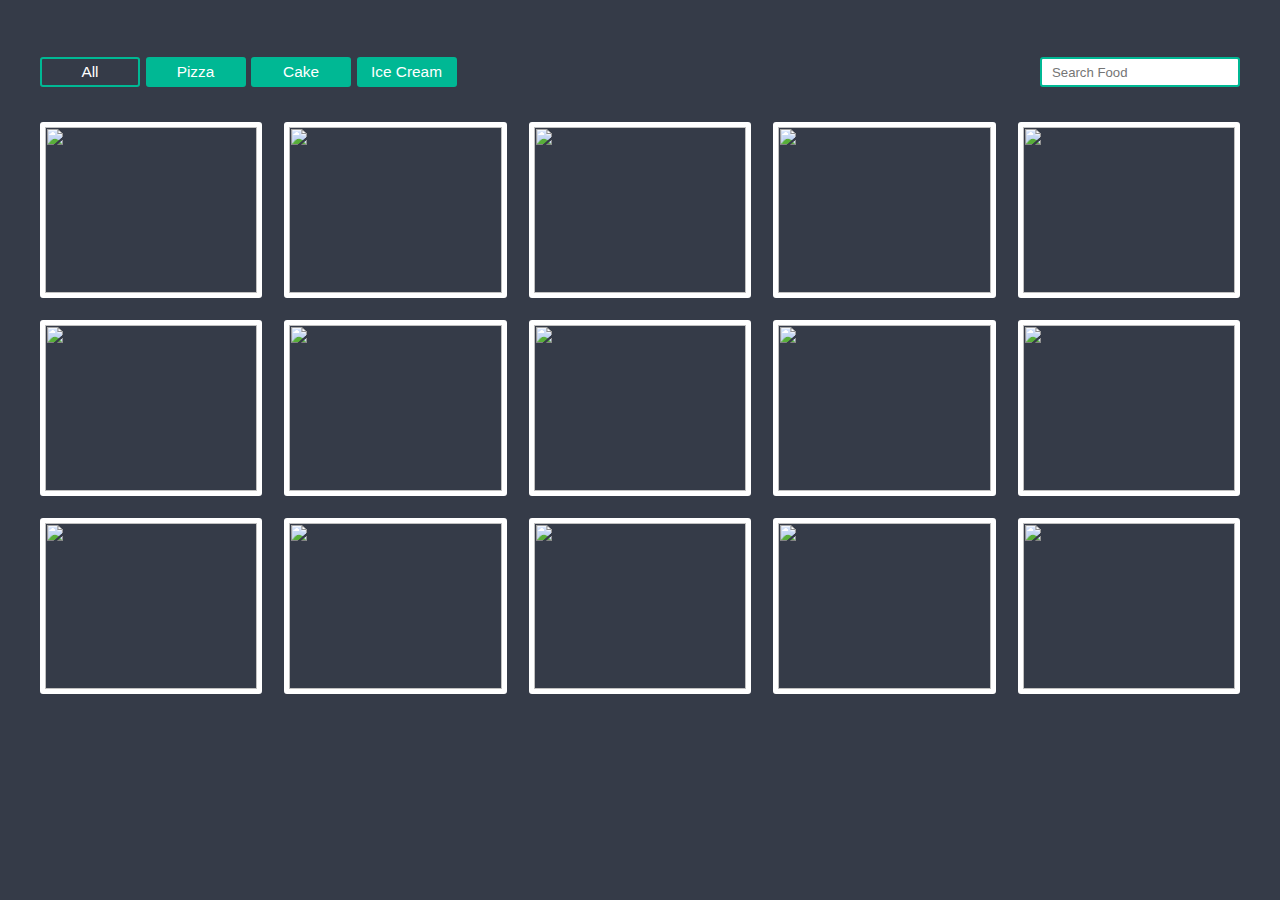
==== index.html @ 1e8c80b7 "Rename product filter.html to index.html" ====
<!DOCTYPE html>
<html>
<head>
	<meta charset="utf-8">
	<meta name="viewport" content="width=device-width, initial-scale=1">
	<title>Product Filter</title>
	<link rel="stylesheet" type="text/css" href="product filter.css">
</head>
<body>
	<div class="control">

		<div class="btn-grp">
		<button class="btn btn-clicked" data-filter="all">All</button>
		<button class="btn" data-filter="pizza">Pizza</button>
		<button class="btn" data-filter="cake">Cake</button>
		<button class="btn" data-filter="icecream">Ice Cream</button>
	</div>

		<input type="text" id="search" placeholder="Search Food">
	</div>

	<div class="container">
			<div class="box" data-item="cake">
				<img src="d:ragul/cake1.jfif">
			</div>
			<div class="box" data-item="pizza">
				<img src="d:ragul/pizza2.jfif">
			</div>
			<div class="box" data-item="cake">
				<img src="d:ragul/cake3.jfif">
			</div>
			<div class="box" data-item="cake"><img src="d:ragul/cake4.jfif">
			</div>
			<div class="box" data-item="icecream">
				<img src="d:ragul/icecream2.jfif">
			</div>


			<div class="box" data-item="pizza">
				<img src="d:ragul/pizza5.jfif">
			</div>
			<div class="box" data-item="pizza">
				<img src="d:ragul/pizza1.jfif">
			</div>
			<div class="box" data-item="icecream">
				<img src="d:ragul/icecream3.jfif">
			</div>
			<div class="box" data-item="pizza">
				<img src="d:ragul/pizza3.jfif">
			</div>
			<div class="box" data-item="icecream">
				<img src="d:ragul/icecream4.jfif">
			</div>
	

			<div class="box" data-item="icecream">
				<img src="d:ragul/icecream1.jfif">
			</div>
			<div class="box" data-item="cake">
				<img src="d:ragul/cake5.jfif">
			</div>
			<div class="box" data-item="cake">
				<img src="d:ragul/cake2.png">
			</div>
			<div class="box" data-item="pizza">
				<img src="d:ragul/pizza4.jfif">
			</div>
			<div class="box" data-item="icecream">
				<img src="d:ragul/icecream5.jfif">
			</div>
	</div>
</body>
<script src="product filter.js"></script>
</html>
---- product filter.css ----
@import url('https://fonts.googleapis.com/css2?family=inter:wght@400;500&display=swap');

*{
	margin: 0;
	padding: 0;
	box-sizing: border-box;
	font-family: 'inter' sans-serif;
}

html{
	font-size: 22px;
}

body{
	background-color: #353b48;
	padding: 1rem;
}

.box{
	height: 8rem;
	border: 5px solid white;
	border-radius: 3px;
	overflow: hidden;
}

.box img{
	width: 100%;
	height: 100%;
	object-fit: cover;
	transition: 0.5s;
	transform-origin: top;
}
.box img:hover{
	transform: scale(1.5);
}

.container{
	max-width: 1200px;
	margin: 0 auto;
	display: grid;
	grid-template-columns: repeat(auto-fit,minmax(200px, 1fr));
	gap: 1rem;
}

.control{
	max-width: 1200px;
	height: 100px;
	margin: 0 auto;
	padding: 10px 0px;
	display: flex;
	justify-content: space-between;
	align-items: center;
}

.btn-grp button{
   width: 100px;
   height: 30px;
   border: none;
   font-size: 0.7rem;
   background-color: #00b894;
   color: #fff;
   border: 2px solid #00b894;
   cursor: pointer;
   transition: 0.3s;
   border-radius: 3px;
}

.btn-grp button:hover,
.btn-grp .btn-clicked
{
	background-color: #353b48;
}

#search{
	width: 200px;
	height: 30px;
	outline: none;
	border: 2px solid #00b894;
	border-radius: 3px;
	padding: 0px 10px;
	font-size: 0.6rem;
}
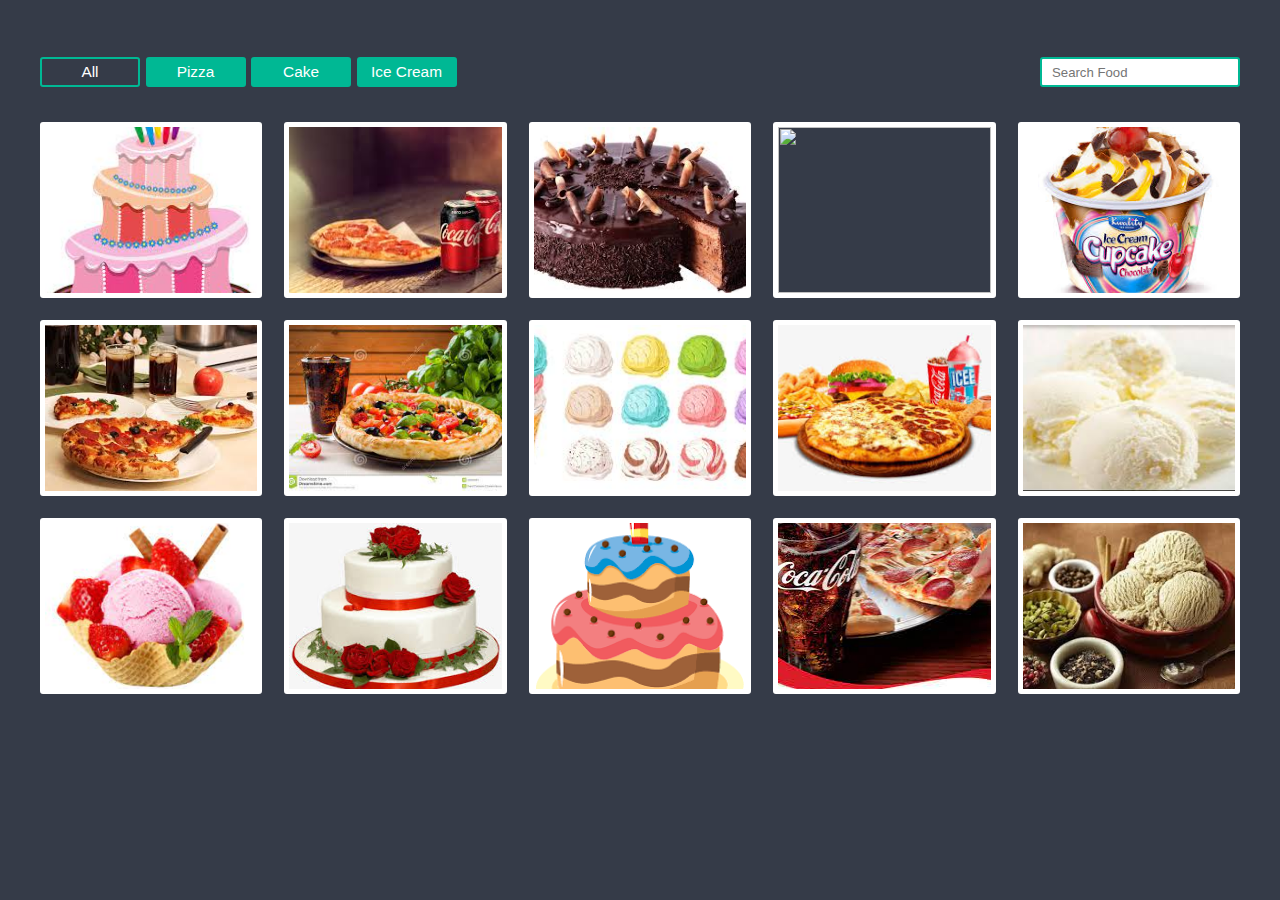
==== commit 9b7d9ba6: "Update index.html" ====
--- a/index.html
+++ b/index.html
@@ -21,52 +21,52 @@
 
 	<div class="container">
 			<div class="box" data-item="cake">
-				<img src="d:ragul/cake1.jfif">
+				<img src="cake1.jfif">
 			</div>
 			<div class="box" data-item="pizza">
-				<img src="d:ragul/pizza2.jfif">
+				<img src="pizza2.jfif">
 			</div>
 			<div class="box" data-item="cake">
-				<img src="d:ragul/cake3.jfif">
+				<img src="cake3.jfif">
 			</div>
 			<div class="box" data-item="cake"><img src="d:ragul/cake4.jfif">
 			</div>
 			<div class="box" data-item="icecream">
-				<img src="d:ragul/icecream2.jfif">
+				<img src="icecream2.jfif">
 			</div>
 
 
 			<div class="box" data-item="pizza">
-				<img src="d:ragul/pizza5.jfif">
+				<img src="pizza5.jfif">
 			</div>
 			<div class="box" data-item="pizza">
-				<img src="d:ragul/pizza1.jfif">
+				<img src="pizza1.jfif">
 			</div>
 			<div class="box" data-item="icecream">
-				<img src="d:ragul/icecream3.jfif">
+				<img src="icecream3.jfif">
 			</div>
 			<div class="box" data-item="pizza">
-				<img src="d:ragul/pizza3.jfif">
+				<img src="pizza3.jfif">
 			</div>
 			<div class="box" data-item="icecream">
-				<img src="d:ragul/icecream4.jfif">
+				<img src="icecream4.jfif">
 			</div>
 	
 
 			<div class="box" data-item="icecream">
-				<img src="d:ragul/icecream1.jfif">
+				<img src="icecream1.jfif">
 			</div>
 			<div class="box" data-item="cake">
-				<img src="d:ragul/cake5.jfif">
+				<img src="cake5.jfif">
 			</div>
 			<div class="box" data-item="cake">
-				<img src="d:ragul/cake2.png">
+				<img src="cake2.png">
 			</div>
 			<div class="box" data-item="pizza">
-				<img src="d:ragul/pizza4.jfif">
+				<img src="pizza4.jfif">
 			</div>
 			<div class="box" data-item="icecream">
-				<img src="d:ragul/icecream5.jfif">
+				<img src="icecream5.jfif">
 			</div>
 	</div>
 </body>
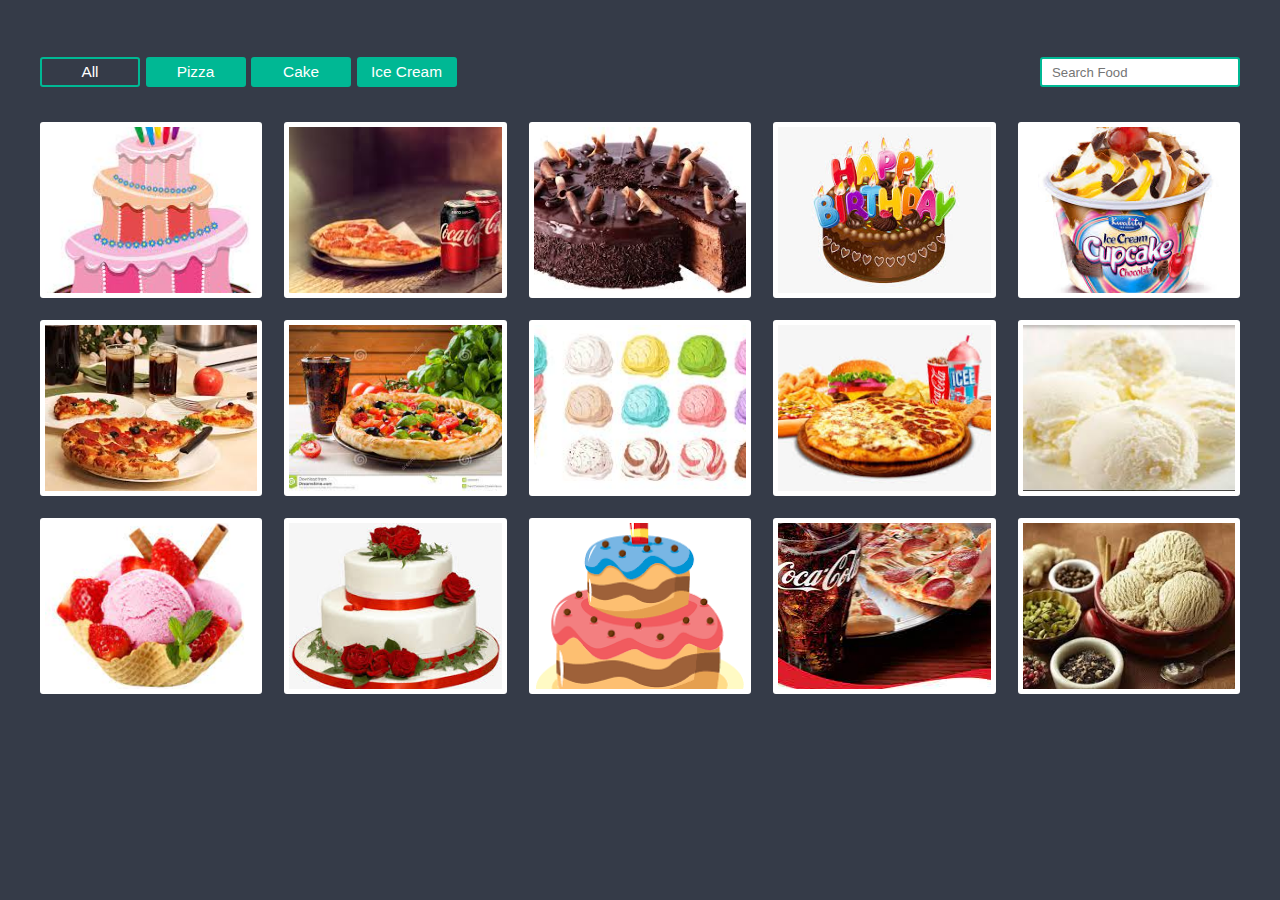
==== commit 94adf322: "Update index.html" ====
--- a/index.html
+++ b/index.html
@@ -29,7 +29,7 @@
 			<div class="box" data-item="cake">
 				<img src="cake3.jfif">
 			</div>
-			<div class="box" data-item="cake"><img src="d:ragul/cake4.jfif">
+			<div class="box" data-item="cake"><img src="cake4.jfif">
 			</div>
 			<div class="box" data-item="icecream">
 				<img src="icecream2.jfif">
